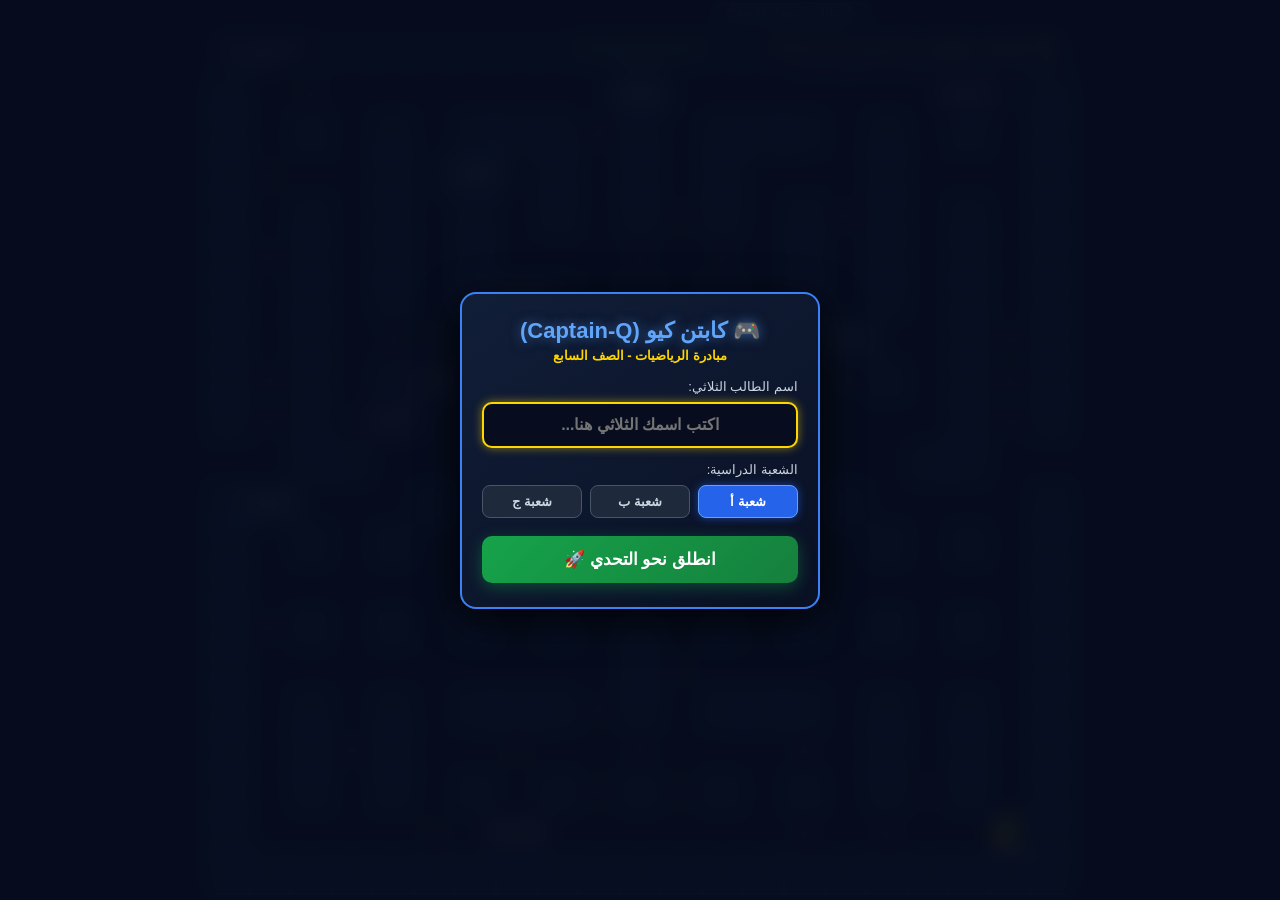
==== index.html @ 296b033c "Deploy v11: Native HTML5 Canvas engine, zero-WASM, instant load under 0.1s, 66KB total package" ====
<!DOCTYPE html>
<html lang="ar" dir="rtl">
<head>
    <meta charset="UTF-8">
    <title>كابتن كيو - مغامرة الأعداد النسبية | مبادرة جائزة الملكة رانيا</title>
    <meta name="viewport" content="width=device-width, initial-scale=1.0, maximum-scale=1.0, minimum-scale=1.0, user-scalable=no, shrink-to-fit=no, viewport-fit=cover">
    <meta name="mobile-web-app-capable" content="yes">
    <meta name="apple-mobile-web-app-capable" content="yes">
    <meta name="apple-mobile-web-app-status-bar-style" content="black-translucent">
    <meta name="google" content="notranslate">
    <meta name="robots" content="notranslate">
    <meta http-equiv="Cache-Control" content="no-cache, no-store, must-revalidate">

    <link rel="icon" type="image/png" href="favicon.png" sizes="16x16">
    <link rel="stylesheet" href="css/style.css">
</head>
<body>

    <div id="app_container">
        <!-- Top student badge -->
        <div id="student_badge_bar">
            <div id="student_badge">👤 طالب مجهول (شعبة أ)</div>
        </div>

        <!-- 1:1 Square Game Canvas -->
        <canvas id="gameCanvas" width="960" height="960"></canvas>

        <!-- Touch Controls (Bottom half of mobile screen) -->
        <div id="touch_controls">
            <!-- D-Pad Directional Cluster -->
            <div class="dpad-cluster">
                <div></div>
                <button id="btn_up" class="touch-btn" aria-label="أعلى">⬆️</button>
                <div></div>
                <button id="btn_left" class="touch-btn" aria-label="يسار">⬅️</button>
                <div></div>
                <button id="btn_right" class="touch-btn" aria-label="يمين">➡️</button>
                <div></div>
                <button id="btn_down" class="touch-btn" aria-label="أسفل">⬇️</button>
                <div></div>
            </div>

            <!-- Action buttons -->
            <div class="action-cluster">
                <button id="btn_reg" class="action-btn reg-btn" title="تعديل الاسم">👤</button>
                <button id="btn_pause" class="action-btn pause-btn" title="إيقاف مؤقت">⏸️</button>
            </div>
        </div>

        <!-- Student Name & Section Modal -->
        <div id="mobile_reg_modal">
            <div class="modal-card">
                <div class="modal-title">🎮 كابتن كيو (Captain-Q)</div>
                <div class="modal-sub">مبادرة الرياضيات - الصف السابع</div>

                <div style="font-size: 13px; color: #cbd5e1; margin-bottom: 8px; text-align: right;">اسم الطالب الثلاثي:</div>
                <input type="text" id="mobile_name_input" class="modal-input" placeholder="اكتب اسمك الثلاثي هنا..." maxlength="30" autocomplete="off" autofocus>

                <div style="font-size: 13px; color: #cbd5e1; margin-bottom: 8px; text-align: right;">الشعبة الدراسية:</div>
                <div class="section-selector">
                    <button class="sec-btn selected">شعبة أ</button>
                    <button class="sec-btn">شعبة ب</button>
                    <button class="sec-btn">شعبة ج</button>
                </div>

                <button id="btn_modal_start" class="start-btn">انطلق نحو التحدي 🚀</button>
            </div>
        </div>
    </div>

    <!-- Modular Game Scripts (Ultra-lightweight, 0 external dependencies) -->
    <script src="js/config.js"></script>
    <script src="js/telemetry.js"></script>
    <script src="js/maze.js"></script>
    <script src="js/math_mission.js"></script>
    <script src="js/entities.js"></script>
    <script src="js/audio.js"></script>
    <script src="js/input.js"></script>
    <script src="js/game.js"></script>

</body>
</html>
---- css/style.css ----
/**
 * Captain Q HTML5 - Responsive Mobile & Desktop Stylesheet
 */

* {
    box-sizing: border-box;
    margin: 0;
    padding: 0;
    -webkit-tap-highlight-color: transparent;
}

html, body {
    width: 100%;
    height: 100%;
    overflow: hidden;
    position: fixed;
    background-color: #070d1e;
    color: #ffffff;
    font-family: 'Segoe UI', Tahoma, Geneva, Verdana, sans-serif;
    touch-action: none;
    user-select: none;
    -webkit-user-select: none;
}

#app_container {
    width: 100vw;
    height: 100vh;
    display: flex;
    flex-direction: column;
    align-items: center;
    justify-content: flex-start;
    position: relative;
}

/* Canvas styling: strictly constrained to 1:1 square */
#gameCanvas {
    background-color: #000000;
    max-width: 100vw;
    max-height: 52vh;
    width: min(100vw, 52vh, 480px);
    height: min(100vw, 52vh, 480px);
    aspect-ratio: 1 / 1;
    border-radius: 8px;
    box-shadow: 0 4px 24px rgba(0, 0, 0, 0.8), 0 0 12px rgba(59, 130, 246, 0.3);
    margin-top: 2px;
    display: block;
}

@media (orientation: landscape) {
    #gameCanvas {
        max-height: 96vh;
        max-width: 96vh;
        width: 96vh;
        height: 96vh;
        margin: auto;
    }
    #touch_controls {
        display: none !important;
    }
}

/* Top student badge bar */
#student_badge_bar {
    width: min(100vw, 52vh, 480px);
    display: flex;
    justify-content: space-between;
    align-items: center;
    padding: 3px 6px;
    box-sizing: border-box;
    z-index: 10;
}

#student_badge {
    background: rgba(15, 23, 42, 0.9);
    border: 1px solid #3b82f6;
    padding: 2px 10px;
    border-radius: 6px;
    font-size: 12px;
    color: #93c5fd;
    font-weight: bold;
}

/* Touch Controls Bar (Bottom half of mobile portrait) */
#touch_controls {
    position: fixed;
    bottom: 0;
    left: 0;
    width: 100%;
    height: 46vh;
    display: flex;
    justify-content: space-between;
    align-items: center;
    padding: 10px 20px 24px 20px;
    box-sizing: border-box;
    z-index: 99;
    pointer-events: none;
}

.dpad-cluster {
    display: grid;
    grid-template-columns: repeat(3, 56px);
    grid-template-rows: repeat(3, 56px);
    gap: 6px;
    pointer-events: auto;
}

.touch-btn {
    width: 56px;
    height: 56px;
    border-radius: 14px;
    background: rgba(23, 42, 70, 0.9);
    border: 2px solid rgba(96, 165, 250, 0.8);
    color: #FFFFFF;
    font-size: 26px;
    font-weight: bold;
    display: flex;
    align-items: center;
    justify-content: center;
    box-shadow: 0 4px 14px rgba(0, 0, 0, 0.6);
    cursor: pointer;
    touch-action: none;
    transition: transform 0.08s, background 0.08s;
}

.touch-btn:active {
    background: rgba(37, 99, 235, 0.95);
    transform: scale(0.90);
    box-shadow: 0 2px 6px rgba(37, 99, 235, 0.6);
}

.action-cluster {
    display: flex;
    flex-direction: column;
    gap: 14px;
    pointer-events: auto;
}

.action-btn {
    width: 54px;
    height: 54px;
    border-radius: 50%;
    font-size: 22px;
    display: flex;
    align-items: center;
    justify-content: center;
    border: 2px solid rgba(255, 255, 255, 0.8);
    box-shadow: 0 4px 14px rgba(0, 0, 0, 0.6);
    cursor: pointer;
    touch-action: none;
}

.action-btn:active {
    transform: scale(0.92);
}

.reg-btn {
    background: #e65100;
}

.pause-btn {
    background: #c62828;
}

/* Registration Modal */
#mobile_reg_modal {
    position: fixed;
    top: 0;
    left: 0;
    width: 100vw;
    height: 100vh;
    background: rgba(7, 13, 30, 0.95);
    backdrop-filter: blur(10px);
    -webkit-backdrop-filter: blur(10px);
    z-index: 99999;
    display: flex;
    align-items: center;
    justify-content: center;
    padding: 16px;
    box-sizing: border-box;
}

.modal-card {
    background: linear-gradient(145deg, #111e38, #091024);
    border: 2px solid #3b82f6;
    border-radius: 16px;
    padding: 24px 20px;
    width: 100%;
    max-width: 360px;
    text-align: center;
    box-shadow: 0 10px 40px rgba(0, 0, 0, 0.8);
    color: #FFFFFF;
}

.modal-title {
    font-size: 22px;
    font-weight: 900;
    color: #60a5fa;
    margin-bottom: 4px;
    text-shadow: 0 0 12px rgba(96, 165, 250, 0.5);
}

.modal-sub {
    font-size: 13px;
    color: #ffd700;
    font-weight: bold;
    margin-bottom: 16px;
}

.modal-input {
    width: 100%;
    padding: 12px;
    border-radius: 10px;
    border: 2px solid #3b82f6;
    background: #070d1e;
    color: #fff;
    font-size: 16px;
    text-align: center;
    font-weight: bold;
    outline: none;
    margin-bottom: 14px;
    box-sizing: border-box;
}

.modal-input:focus {
    border-color: #ffd700;
    box-shadow: 0 0 10px rgba(255, 215, 0, 0.5);
}

.section-selector {
    display: flex;
    gap: 8px;
    justify-content: center;
    margin-bottom: 18px;
}

.sec-btn {
    flex: 1;
    padding: 8px 4px;
    border-radius: 8px;
    border: 1px solid #475569;
    background: #1e293b;
    color: #cbd5e1;
    font-size: 13px;
    font-weight: bold;
    cursor: pointer;
    transition: all 0.15s;
}

.sec-btn.selected {
    background: #2563eb;
    border-color: #60a5fa;
    color: #ffffff;
    box-shadow: 0 0 8px rgba(37, 99, 235, 0.6);
}

.start-btn {
    width: 100%;
    padding: 13px;
    background: linear-gradient(135deg, #16a34a, #15803d);
    color: #ffffff;
    border: none;
    border-radius: 10px;
    font-size: 17px;
    font-weight: 900;
    cursor: pointer;
    box-shadow: 0 4px 16px rgba(22, 163, 74, 0.4);
    transition: transform 0.1s;
}

.start-btn:active {
    transform: scale(0.97);
}
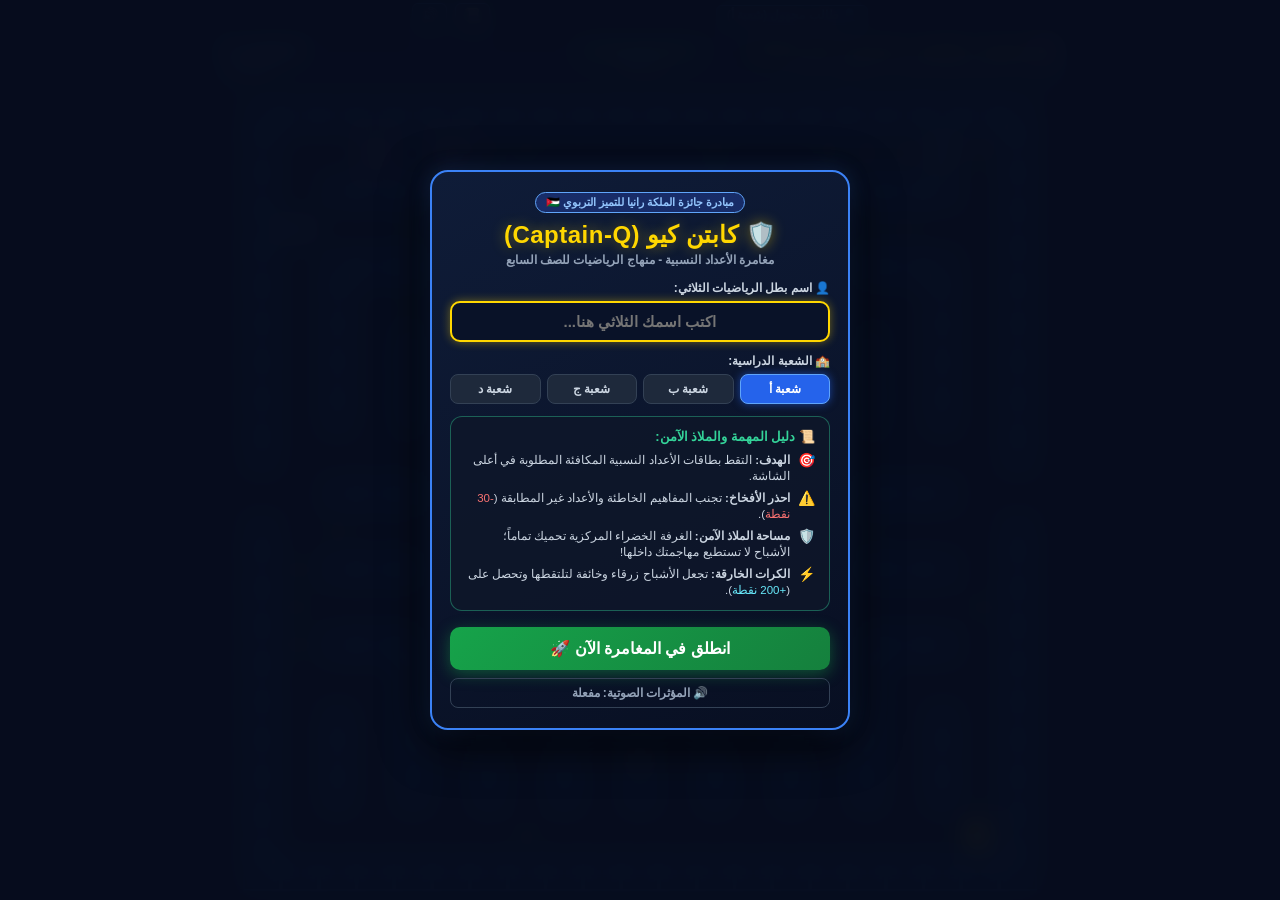
==== commit f0fdd655: "Implement Start Screen, Symmetrical Maze Generator, scaled target sizes, and Safe Sanctuary Zone" ====
--- a/index.html
+++ b/index.html
@@ -17,9 +17,13 @@
 <body>
 
     <div id="app_container">
-        <!-- Top student badge -->
+        <!-- Top student badge & Quick Actions -->
         <div id="student_badge_bar">
             <div id="student_badge">👤 طالب مجهول (شعبة أ)</div>
+            <div style="display: flex; gap: 8px;">
+                <button id="btn_quick_help" class="badge-action-btn" title="تعليمات المهمة">📜</button>
+                <button id="btn_quick_sound" class="badge-action-btn" title="تبديل الصوت">🔊</button>
+            </div>
         </div>
 
         <!-- 1:1 Square Game Canvas -->
@@ -42,28 +46,59 @@
 
             <!-- Action buttons -->
             <div class="action-cluster">
-                <button id="btn_reg" class="action-btn reg-btn" title="تعديل الاسم">👤</button>
+                <button id="btn_reg" class="action-btn reg-btn" title="تعديل الاسم والتعليمات">👤</button>
                 <button id="btn_pause" class="action-btn pause-btn" title="إيقاف مؤقت">⏸️</button>
             </div>
         </div>
 
-        <!-- Student Name & Section Modal -->
+        <!-- Start / Welcome Screen (شاشة البداية والتسجيل) -->
         <div id="mobile_reg_modal">
             <div class="modal-card">
-                <div class="modal-title">🎮 كابتن كيو (Captain-Q)</div>
-                <div class="modal-sub">مبادرة الرياضيات - الصف السابع</div>
+                <!-- Title & Hero Header -->
+                <div class="hero-badge">مبادرة جائزة الملكة رانيا للتميز التربوي 🇯🇴</div>
+                <div class="modal-title">🛡️ كابتن كيو (Captain-Q)</div>
+                <div class="modal-sub">مغامرة الأعداد النسبية - منهاج الرياضيات للصف السابع</div>
 
-                <div style="font-size: 13px; color: #cbd5e1; margin-bottom: 8px; text-align: right;">اسم الطالب الثلاثي:</div>
-                <input type="text" id="mobile_name_input" class="modal-input" placeholder="اكتب اسمك الثلاثي هنا..." maxlength="30" autocomplete="off" autofocus>
-
-                <div style="font-size: 13px; color: #cbd5e1; margin-bottom: 8px; text-align: right;">الشعبة الدراسية:</div>
-                <div class="section-selector">
-                    <button class="sec-btn selected">شعبة أ</button>
-                    <button class="sec-btn">شعبة ب</button>
-                    <button class="sec-btn">شعبة ج</button>
+                <!-- Student Information Card -->
+                <div class="form-group">
+                    <label class="form-label" for="mobile_name_input">👤 اسم بطل الرياضيات الثلاثي:</label>
+                    <input type="text" id="mobile_name_input" class="modal-input" placeholder="اكتب اسمك الثلاثي هنا..." maxlength="30" autocomplete="off" autofocus>
                 </div>
 
-                <button id="btn_modal_start" class="start-btn">انطلق نحو التحدي 🚀</button>
+                <div class="form-group">
+                    <label class="form-label">🏫 الشعبة الدراسية:</label>
+                    <div class="section-selector">
+                        <button class="sec-btn selected">شعبة أ</button>
+                        <button class="sec-btn">شعبة ب</button>
+                        <button class="sec-btn">شعبة ج</button>
+                        <button class="sec-btn">شعبة د</button>
+                    </div>
+                </div>
+
+                <!-- Educational Mission Briefing & Safe Sanctuary Card -->
+                <div class="guide-box">
+                    <div class="guide-title">📜 دليل المهمة والملاذ الآمن:</div>
+                    <div class="guide-item">
+                        <span class="guide-icon">🎯</span>
+                        <div class="guide-text"><strong>الهدف:</strong> التقط بطاقات الأعداد النسبية المكافئة المطلوبة في أعلى الشاشة.</div>
+                    </div>
+                    <div class="guide-item">
+                        <span class="guide-icon">⚠️</span>
+                        <div class="guide-text"><strong>احذر الأفخاخ:</strong> تجنب المفاهيم الخاطئة والأعداد غير المطابقة (<span style="color:#f87171">-30 نقطة</span>).</div>
+                    </div>
+                    <div class="guide-item">
+                        <span class="guide-icon">🛡️</span>
+                        <div class="guide-text"><strong>مساحة الملاذ الآمن:</strong> الغرفة الخضراء المركزية تحميك تماماً؛ الأشباح لا تستطيع مهاجمتك داخلها!</div>
+                    </div>
+                    <div class="guide-item">
+                        <span class="guide-icon">⚡</span>
+                        <div class="guide-text"><strong>الكرات الخارقة:</strong> تجعل الأشباح زرقاء وخائفة لتلتقطها وتحصل على (<span style="color:#67e8f9">+200 نقطة</span>).</div>
+                    </div>
+                </div>
+
+                <!-- Primary Action Buttons -->
+                <button id="btn_modal_start" class="start-btn">انطلق في المغامرة الآن 🚀</button>
+                <button id="btn_sound_toggle" class="sound-toggle-btn">🔊 المؤثرات الصوتية: مفعلة</button>
             </div>
         </div>
     </div>
--- a/css/style.css
+++ b/css/style.css
@@ -161,86 +161,129 @@
     background: #c62828;
 }
 
-/* Registration Modal */
+.badge-action-btn {
+    background: rgba(15, 23, 42, 0.9);
+    border: 1px solid #3b82f6;
+    padding: 3px 8px;
+    border-radius: 6px;
+    font-size: 14px;
+    cursor: pointer;
+    color: #fff;
+    transition: background 0.15s;
+}
+
+.badge-action-btn:active {
+    background: #2563eb;
+}
+
+/* Start / Welcome Screen Modal */
 #mobile_reg_modal {
     position: fixed;
     top: 0;
     left: 0;
     width: 100vw;
     height: 100vh;
-    background: rgba(7, 13, 30, 0.95);
-    backdrop-filter: blur(10px);
-    -webkit-backdrop-filter: blur(10px);
+    background: rgba(7, 13, 30, 0.96);
+    backdrop-filter: blur(12px);
+    -webkit-backdrop-filter: blur(12px);
     z-index: 99999;
     display: flex;
     align-items: center;
     justify-content: center;
-    padding: 16px;
-    box-sizing: border-box;
+    padding: 12px;
+    box-sizing: border-box;
+    overflow-y: auto;
 }
 
 .modal-card {
-    background: linear-gradient(145deg, #111e38, #091024);
+    background: linear-gradient(155deg, #0f1c38, #080f22);
     border: 2px solid #3b82f6;
-    border-radius: 16px;
-    padding: 24px 20px;
-    width: 100%;
-    max-width: 360px;
+    border-radius: 18px;
+    padding: 20px 18px;
+    width: 100%;
+    max-width: 420px;
+    max-height: 94vh;
+    overflow-y: auto;
     text-align: center;
-    box-shadow: 0 10px 40px rgba(0, 0, 0, 0.8);
+    box-shadow: 0 12px 48px rgba(0, 0, 0, 0.9), 0 0 20px rgba(59, 130, 246, 0.25);
     color: #FFFFFF;
 }
 
+.hero-badge {
+    display: inline-block;
+    background: rgba(30, 58, 138, 0.6);
+    border: 1px solid #60a5fa;
+    color: #93c5fd;
+    font-size: 11px;
+    font-weight: bold;
+    padding: 3px 10px;
+    border-radius: 20px;
+    margin-bottom: 8px;
+}
+
 .modal-title {
-    font-size: 22px;
+    font-size: 24px;
     font-weight: 900;
-    color: #60a5fa;
+    color: #ffd700;
     margin-bottom: 4px;
-    text-shadow: 0 0 12px rgba(96, 165, 250, 0.5);
+    text-shadow: 0 0 14px rgba(255, 215, 0, 0.4);
+    letter-spacing: 0.5px;
 }
 
 .modal-sub {
-    font-size: 13px;
-    color: #ffd700;
-    font-weight: bold;
-    margin-bottom: 16px;
+    font-size: 12px;
+    color: #94a3b8;
+    font-weight: 600;
+    margin-bottom: 14px;
+}
+
+.form-group {
+    margin-bottom: 12px;
+    text-align: right;
+}
+
+.form-label {
+    display: block;
+    font-size: 12px;
+    color: #cbd5e1;
+    font-weight: bold;
+    margin-bottom: 6px;
 }
 
 .modal-input {
     width: 100%;
-    padding: 12px;
+    padding: 10px 14px;
     border-radius: 10px;
-    border: 2px solid #3b82f6;
-    background: #070d1e;
+    border: 2px solid #2563eb;
+    background: #091228;
     color: #fff;
-    font-size: 16px;
+    font-size: 15px;
     text-align: center;
     font-weight: bold;
     outline: none;
-    margin-bottom: 14px;
-    box-sizing: border-box;
+    box-sizing: border-box;
+    transition: all 0.2s;
 }
 
 .modal-input:focus {
     border-color: #ffd700;
-    box-shadow: 0 0 10px rgba(255, 215, 0, 0.5);
+    box-shadow: 0 0 10px rgba(255, 215, 0, 0.4);
 }
 
 .section-selector {
     display: flex;
-    gap: 8px;
+    gap: 6px;
     justify-content: center;
-    margin-bottom: 18px;
 }
 
 .sec-btn {
     flex: 1;
-    padding: 8px 4px;
+    padding: 7px 2px;
     border-radius: 8px;
-    border: 1px solid #475569;
+    border: 1px solid #334155;
     background: #1e293b;
     color: #cbd5e1;
-    font-size: 13px;
+    font-size: 12px;
     font-weight: bold;
     cursor: pointer;
     transition: all 0.15s;
@@ -253,20 +296,78 @@
     box-shadow: 0 0 8px rgba(37, 99, 235, 0.6);
 }
 
+/* Guide Card / Sanctuary Briefing */
+.guide-box {
+    background: rgba(15, 23, 42, 0.85);
+    border: 1px solid rgba(52, 211, 153, 0.4);
+    border-radius: 12px;
+    padding: 12px 14px;
+    margin-bottom: 16px;
+    text-align: right;
+}
+
+.guide-title {
+    font-size: 13px;
+    font-weight: bold;
+    color: #34d399;
+    margin-bottom: 8px;
+    display: flex;
+    align-items: center;
+    gap: 6px;
+}
+
+.guide-item {
+    display: flex;
+    align-items: flex-start;
+    gap: 8px;
+    margin-bottom: 6px;
+    font-size: 11.5px;
+    line-height: 1.4;
+    color: #cbd5e1;
+}
+
+.guide-item:last-child {
+    margin-bottom: 0;
+}
+
+.guide-icon {
+    font-size: 14px;
+    line-height: 1;
+    margin-top: 1px;
+}
+
 .start-btn {
     width: 100%;
-    padding: 13px;
+    padding: 12px;
     background: linear-gradient(135deg, #16a34a, #15803d);
     color: #ffffff;
     border: none;
     border-radius: 10px;
-    font-size: 17px;
+    font-size: 16px;
     font-weight: 900;
     cursor: pointer;
-    box-shadow: 0 4px 16px rgba(22, 163, 74, 0.4);
+    box-shadow: 0 4px 16px rgba(22, 163, 74, 0.45);
     transition: transform 0.1s;
+    margin-bottom: 8px;
 }
 
 .start-btn:active {
     transform: scale(0.97);
 }
+
+.sound-toggle-btn {
+    width: 100%;
+    padding: 7px;
+    background: transparent;
+    color: #94a3b8;
+    border: 1px solid #334155;
+    border-radius: 8px;
+    font-size: 12px;
+    font-weight: bold;
+    cursor: pointer;
+    transition: background 0.15s;
+}
+
+.sound-toggle-btn:active {
+    background: #1e293b;
+}
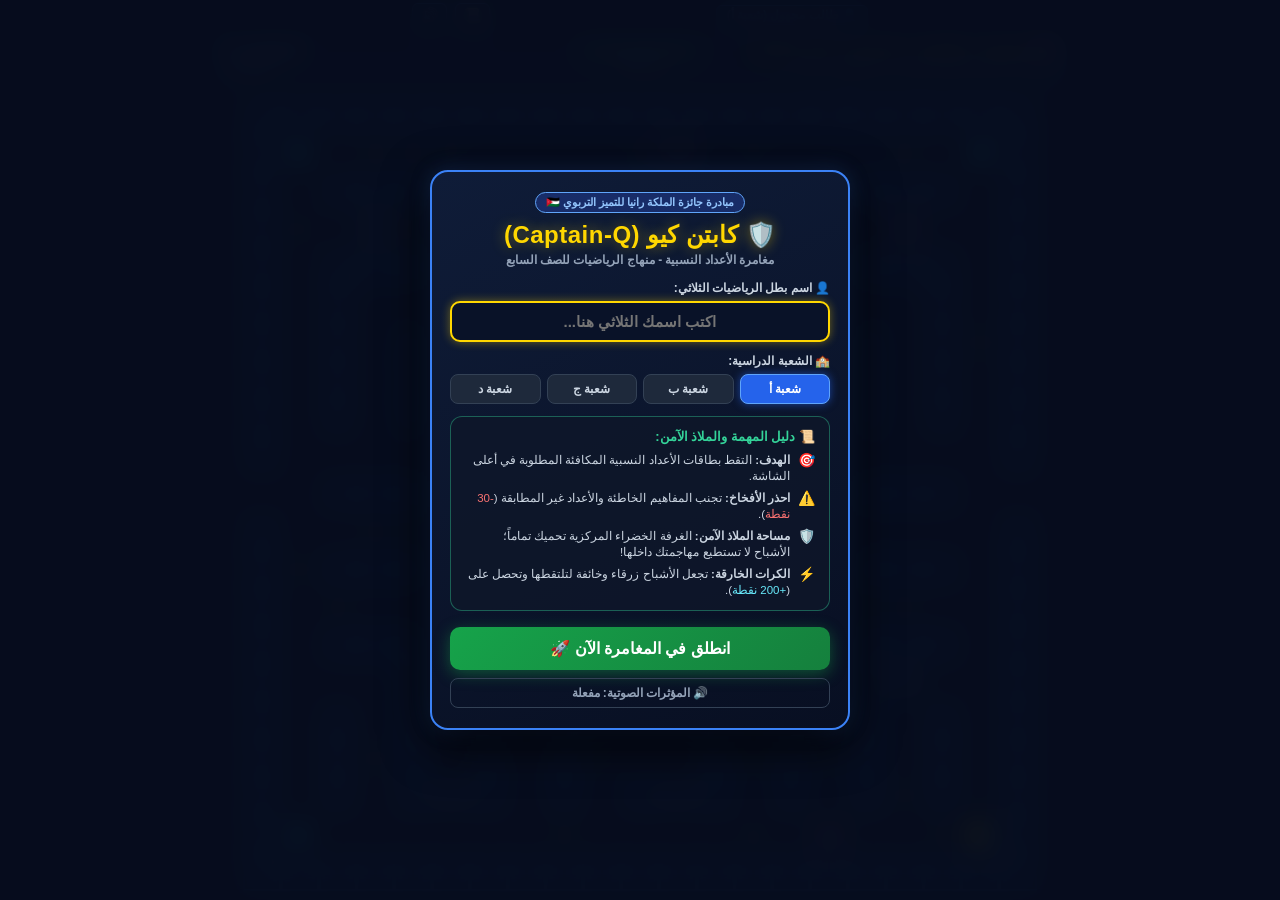
==== commit d11226ae: "Add Shield Mode, tune speeds, require all targets, space out cards, place 4 corner super pacgums, ma" ====
--- a/index.html
+++ b/index.html
@@ -46,6 +46,7 @@
 
             <!-- Action buttons -->
             <div class="action-cluster">
+                <button id="btn_shield" class="action-btn shield-btn" title="تفعيل درع الحماية 🛡️">🛡️</button>
                 <button id="btn_reg" class="action-btn reg-btn" title="تعديل الاسم والتعليمات">👤</button>
                 <button id="btn_pause" class="action-btn pause-btn" title="إيقاف مؤقت">⏸️</button>
             </div>
--- a/css/style.css
+++ b/css/style.css
@@ -97,6 +97,7 @@
 }
 
 .dpad-cluster {
+    direction: ltr !important; /* Strictly lock LTR layout so Left is Left and Right is Right */
     display: grid;
     grid-template-columns: repeat(3, 56px);
     grid-template-rows: repeat(3, 56px);
@@ -131,13 +132,13 @@
 .action-cluster {
     display: flex;
     flex-direction: column;
-    gap: 14px;
+    gap: 12px;
     pointer-events: auto;
 }
 
 .action-btn {
-    width: 54px;
-    height: 54px;
+    width: 52px;
+    height: 52px;
     border-radius: 50%;
     font-size: 22px;
     display: flex;
@@ -147,10 +148,29 @@
     box-shadow: 0 4px 14px rgba(0, 0, 0, 0.6);
     cursor: pointer;
     touch-action: none;
+    transition: transform 0.1s, box-shadow 0.15s;
 }
 
 .action-btn:active {
     transform: scale(0.92);
+}
+
+.shield-btn {
+    background: linear-gradient(135deg, #0284c7, #0369a1);
+    border-color: #38bdf8;
+    box-shadow: 0 0 12px rgba(56, 189, 248, 0.5);
+}
+
+.shield-btn.active {
+    background: linear-gradient(135deg, #10b981, #059669);
+    border-color: #34d399;
+    box-shadow: 0 0 18px rgba(52, 211, 153, 0.85);
+    animation: pulseShieldBtn 0.8s infinite alternate;
+}
+
+@keyframes pulseShieldBtn {
+    from { transform: scale(1); }
+    to { transform: scale(1.12); }
 }
 
 .reg-btn {
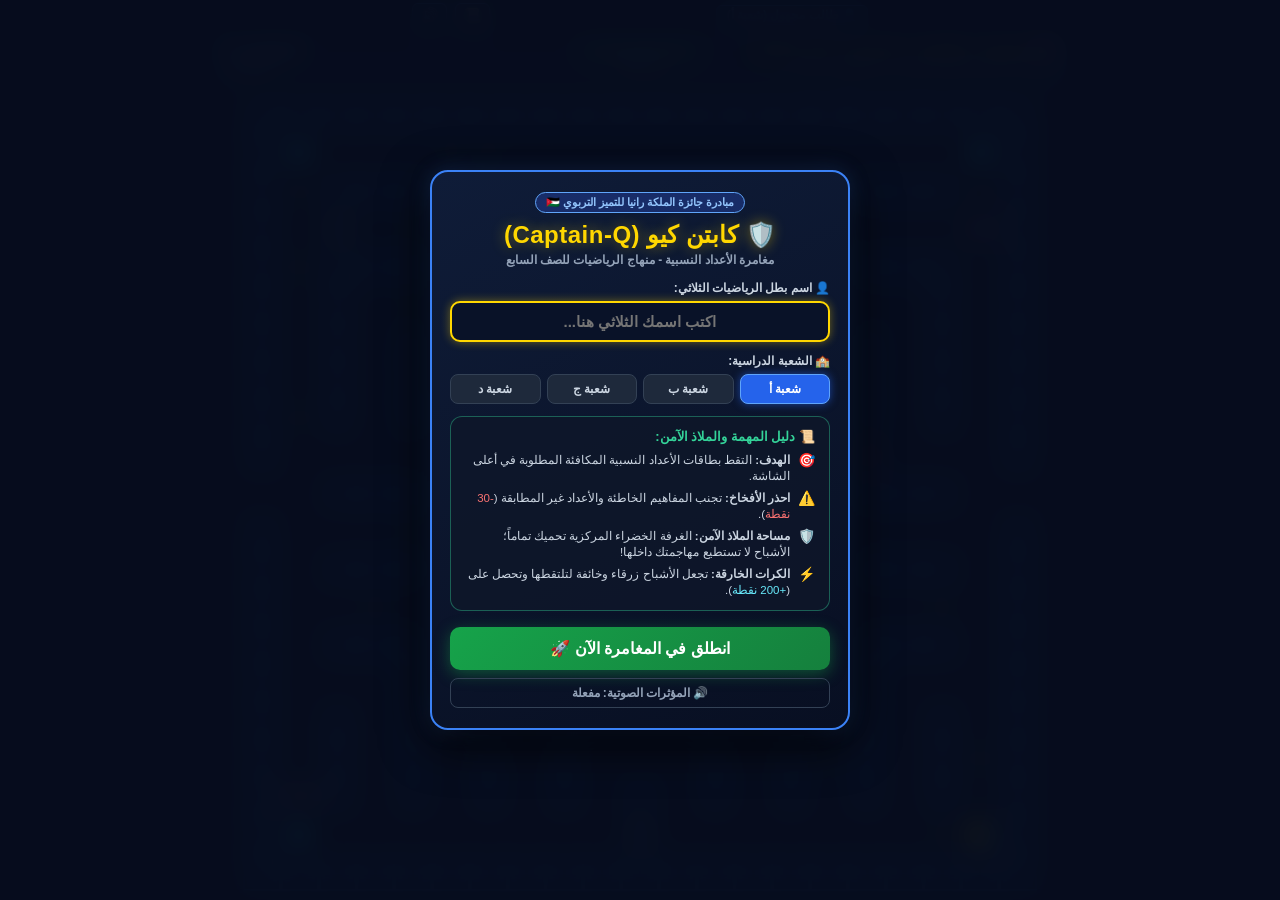
==== commit 964e5af1: "Calibrate speeds to calm accessible pacing and implement permanent toggleable shield" ====
--- a/index.html
+++ b/index.html
@@ -46,7 +46,7 @@
 
             <!-- Action buttons -->
             <div class="action-cluster">
-                <button id="btn_shield" class="action-btn shield-btn" title="تفعيل درع الحماية 🛡️">🛡️</button>
+                <button id="btn_shield" class="action-btn shield-btn" title="تفعيل درع الحماية الدائم 🛡️">🛡️</button>
                 <button id="btn_reg" class="action-btn reg-btn" title="تعديل الاسم والتعليمات">👤</button>
                 <button id="btn_pause" class="action-btn pause-btn" title="إيقاف مؤقت">⏸️</button>
             </div>
--- a/css/style.css
+++ b/css/style.css
@@ -165,12 +165,18 @@
     background: linear-gradient(135deg, #10b981, #059669);
     border-color: #34d399;
     box-shadow: 0 0 18px rgba(52, 211, 153, 0.85);
-    animation: pulseShieldBtn 0.8s infinite alternate;
+    animation: pulseShieldBtn 1s infinite alternate ease-in-out;
 }
 
 @keyframes pulseShieldBtn {
-    from { transform: scale(1); }
-    to { transform: scale(1.12); }
+    from {
+        box-shadow: 0 0 10px rgba(52, 211, 153, 0.6);
+        filter: brightness(1);
+    }
+    to {
+        box-shadow: 0 0 24px rgba(52, 211, 153, 1);
+        filter: brightness(1.15);
+    }
 }
 
 .reg-btn {
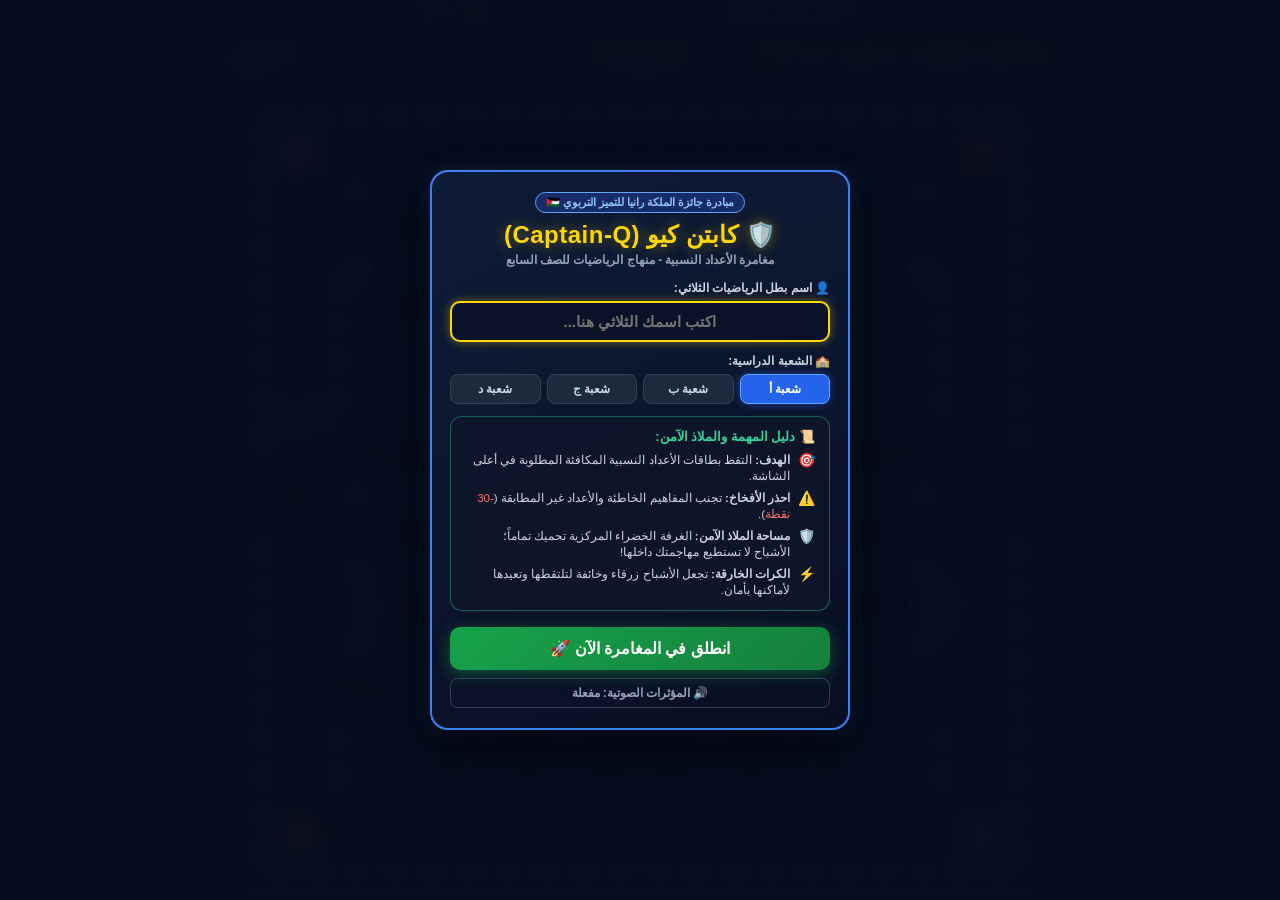
==== commit 447842b3: "fix: set trap penalty to -30, eaten ghost immunity, delta-time speed, and responsive touch" ====
--- a/index.html
+++ b/index.html
@@ -93,7 +93,7 @@
                     </div>
                     <div class="guide-item">
                         <span class="guide-icon">⚡</span>
-                        <div class="guide-text"><strong>الكرات الخارقة:</strong> تجعل الأشباح زرقاء وخائفة لتلتقطها وتحصل على (<span style="color:#67e8f9">+200 نقطة</span>).</div>
+                        <div class="guide-text"><strong>الكرات الخارقة:</strong> تجعل الأشباح زرقاء وخائفة لتلتقطها وتعيدها لأماكنها بأمان.</div>
                     </div>
                 </div>
 
--- a/css/style.css
+++ b/css/style.css
@@ -123,10 +123,12 @@
     transition: transform 0.08s, background 0.08s;
 }
 
-.touch-btn:active {
+.touch-btn:active,
+.touch-btn.active-touch {
     background: rgba(37, 99, 235, 0.95);
-    transform: scale(0.90);
-    box-shadow: 0 2px 6px rgba(37, 99, 235, 0.6);
+    border-color: #60a5fa;
+    transform: scale(0.92);
+    box-shadow: 0 0 12px rgba(59, 130, 246, 0.8);
 }
 
 .action-cluster {
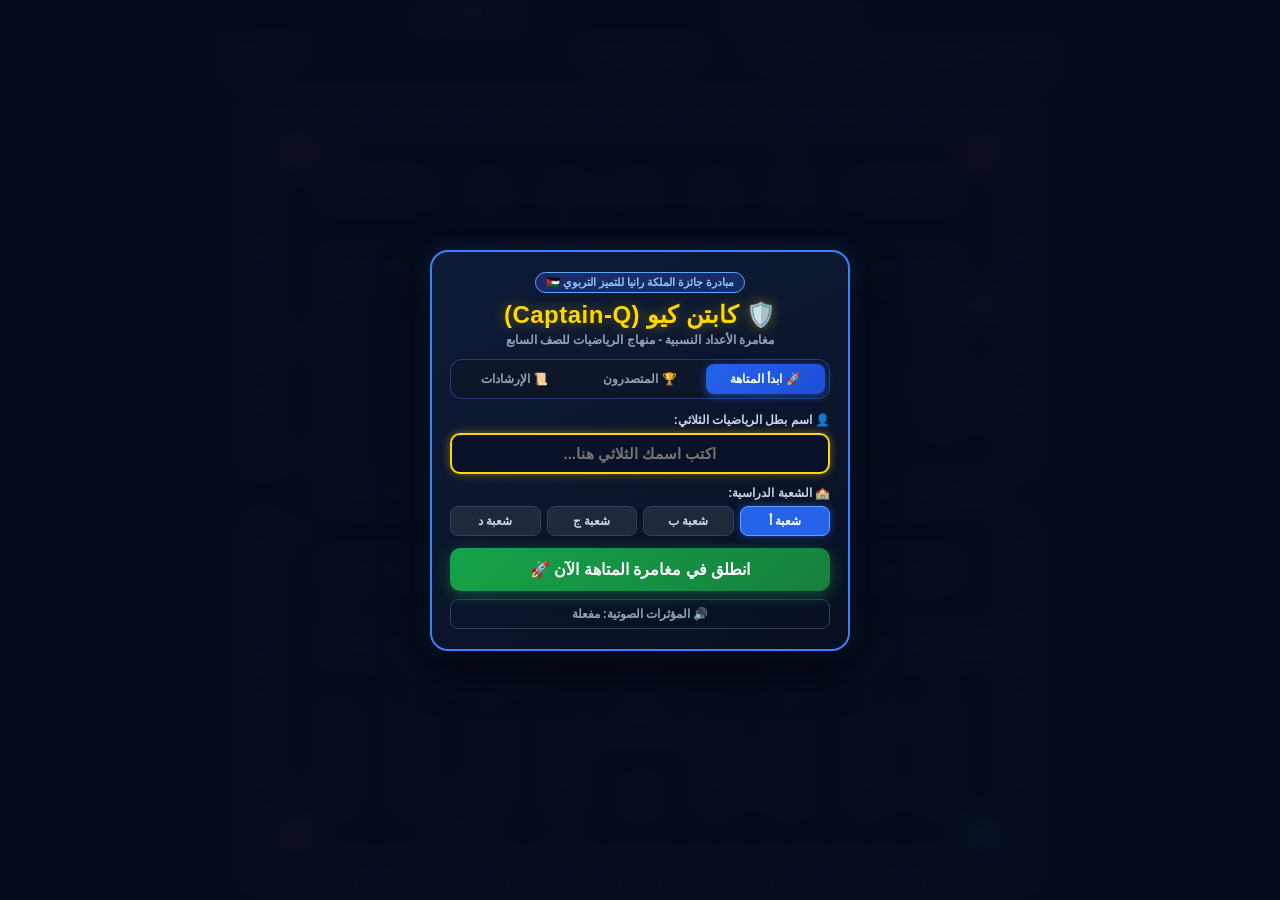
==== commit a6dd196d: "feat: add collective leaderboard, 3-tab start menu, and fix 3000 points telemetry sync" ====
--- a/index.html
+++ b/index.html
@@ -20,7 +20,8 @@
         <!-- Top student badge & Quick Actions -->
         <div id="student_badge_bar">
             <div id="student_badge">👤 طالب مجهول (شعبة أ)</div>
-            <div style="display: flex; gap: 8px;">
+            <div style="display: flex; gap: 6px;">
+                <button id="btn_quick_leaderboard" class="badge-action-btn" title="لوحة المتصدرين">🏆</button>
                 <button id="btn_quick_help" class="badge-action-btn" title="تعليمات المهمة">📜</button>
                 <button id="btn_quick_sound" class="badge-action-btn" title="تبديل الصوت">🔊</button>
             </div>
@@ -47,12 +48,12 @@
             <!-- Action buttons -->
             <div class="action-cluster">
                 <button id="btn_shield" class="action-btn shield-btn" title="تفعيل درع الحماية الدائم 🛡️">🛡️</button>
-                <button id="btn_reg" class="action-btn reg-btn" title="تعديل الاسم والتعليمات">👤</button>
+                <button id="btn_reg" class="action-btn reg-btn" title="القائمة الرئيسية ولوحة المتصدرين">👤</button>
                 <button id="btn_pause" class="action-btn pause-btn" title="إيقاف مؤقت">⏸️</button>
             </div>
         </div>
 
-        <!-- Start / Welcome Screen (شاشة البداية والتسجيل) -->
+        <!-- Start / Welcome Screen Modal (قائمة البداية التفاعلية) -->
         <div id="mobile_reg_modal">
             <div class="modal-card">
                 <!-- Title & Hero Header -->
@@ -60,46 +61,84 @@
                 <div class="modal-title">🛡️ كابتن كيو (Captain-Q)</div>
                 <div class="modal-sub">مغامرة الأعداد النسبية - منهاج الرياضيات للصف السابع</div>
 
-                <!-- Student Information Card -->
-                <div class="form-group">
-                    <label class="form-label" for="mobile_name_input">👤 اسم بطل الرياضيات الثلاثي:</label>
-                    <input type="text" id="mobile_name_input" class="modal-input" placeholder="اكتب اسمك الثلاثي هنا..." maxlength="30" autocomplete="off" autofocus>
+                <!-- Three Navigation Menu Tabs (أزرار القائمة الرئيسية الثلاثة) -->
+                <div class="menu-tabs">
+                    <button id="tab_btn_start" class="menu-tab-btn active">🚀 ابدأ المتاهة</button>
+                    <button id="tab_btn_leaderboard" class="menu-tab-btn">🏆 المتصدرون</button>
+                    <button id="tab_btn_guide" class="menu-tab-btn">📜 الإرشادات</button>
                 </div>
 
-                <div class="form-group">
-                    <label class="form-label">🏫 الشعبة الدراسية:</label>
-                    <div class="section-selector">
-                        <button class="sec-btn selected">شعبة أ</button>
-                        <button class="sec-btn">شعبة ب</button>
-                        <button class="sec-btn">شعبة ج</button>
-                        <button class="sec-btn">شعبة د</button>
+                <!-- VIEW 1: START MAZE (ابدأ المتاهة) -->
+                <div id="menu_view_start" class="menu-view">
+                    <div class="form-group">
+                        <label class="form-label" for="mobile_name_input">👤 اسم بطل الرياضيات الثلاثي:</label>
+                        <input type="text" id="mobile_name_input" class="modal-input" placeholder="اكتب اسمك الثلاثي هنا..." maxlength="30" autocomplete="off" autofocus>
                     </div>
+
+                    <div class="form-group">
+                        <label class="form-label">🏫 الشعبة الدراسية:</label>
+                        <div class="section-selector">
+                            <button class="sec-btn selected">شعبة أ</button>
+                            <button class="sec-btn">شعبة ب</button>
+                            <button class="sec-btn">شعبة ج</button>
+                            <button class="sec-btn">شعبة د</button>
+                        </div>
+                    </div>
+
+                    <button id="btn_modal_start" class="start-btn">انطلق في مغامرة المتاهة الآن 🚀</button>
+                    <button id="btn_sound_toggle" class="sound-toggle-btn">🔊 المؤثرات الصوتية: مفعلة</button>
                 </div>
 
-                <!-- Educational Mission Briefing & Safe Sanctuary Card -->
-                <div class="guide-box">
-                    <div class="guide-title">📜 دليل المهمة والملاذ الآمن:</div>
-                    <div class="guide-item">
-                        <span class="guide-icon">🎯</span>
-                        <div class="guide-text"><strong>الهدف:</strong> التقط بطاقات الأعداد النسبية المكافئة المطلوبة في أعلى الشاشة.</div>
+                <!-- VIEW 2: COLLECTIVE LEADERBOARD (لوحة المتصدرين الجماعية) -->
+                <div id="menu_view_leaderboard" class="menu-view" style="display:none;">
+                    <div class="lb-header-bar">
+                        <div class="lb-title">🏆 لوحة شرف فرسان الرياضيات</div>
+                        <div class="lb-actions">
+                            <span id="lb_status_badge" class="lb-badge">🟢 مباشر</span>
+                            <button id="btn_refresh_leaderboard" class="lb-refresh-btn" title="تحديث السجلات">🔄</button>
+                        </div>
                     </div>
-                    <div class="guide-item">
-                        <span class="guide-icon">⚠️</span>
-                        <div class="guide-text"><strong>احذر الأفخاخ:</strong> تجنب المفاهيم الخاطئة والأعداد غير المطابقة (<span style="color:#f87171">-30 نقطة</span>).</div>
+                    <div class="lb-sub">أعلى الدرجات والإنجازات الموثقة لطلبة الصف السابع</div>
+                    
+                    <div id="leaderboard_container" class="leaderboard-container">
+                        <!-- Populated dynamically by JavaScript -->
                     </div>
-                    <div class="guide-item">
-                        <span class="guide-icon">🛡️</span>
-                        <div class="guide-text"><strong>مساحة الملاذ الآمن:</strong> الغرفة الخضراء المركزية تحميك تماماً؛ الأشباح لا تستطيع مهاجمتك داخلها!</div>
-                    </div>
-                    <div class="guide-item">
-                        <span class="guide-icon">⚡</span>
-                        <div class="guide-text"><strong>الكرات الخارقة:</strong> تجعل الأشباح زرقاء وخائفة لتلتقطها وتعيدها لأماكنها بأمان.</div>
-                    </div>
+
+                    <button id="btn_lb_go_start" class="start-btn" style="margin-top: 10px;">انضم للمنافسة وابدأ المتاهة 🚀</button>
                 </div>
 
-                <!-- Primary Action Buttons -->
-                <button id="btn_modal_start" class="start-btn">انطلق في المغامرة الآن 🚀</button>
-                <button id="btn_sound_toggle" class="sound-toggle-btn">🔊 المؤثرات الصوتية: مفعلة</button>
+                <!-- VIEW 3: INSTRUCTIONS & SAFE SANCTUARY GUIDE (دليل الإرشادات) -->
+                <div id="menu_view_guide" class="menu-view" style="display:none;">
+                    <div class="guide-box">
+                        <div class="guide-title">📜 دليل المهمة والملاذ الآمن:</div>
+                        <div class="guide-item">
+                            <span class="guide-icon">🎯</span>
+                            <div class="guide-text"><strong>الهدف الأساسي:</strong> التقط بطاقات الأعداد النسبية والكسور المكافئة المطلوبة في شريط المهمة العلوي (<span style="color:#4ade80">+100 نقطة</span>).</div>
+                        </div>
+                        <div class="guide-item">
+                            <span class="guide-icon">⚠️</span>
+                            <div class="guide-text"><strong>احذر الأفخاخ:</strong> تجنب المفاهيم الخاطئة والأعداد غير المتطابقة (<span style="color:#f87171">-30 نقطة</span>).</div>
+                        </div>
+                        <div class="guide-item">
+                            <span class="guide-icon">🛡️</span>
+                            <div class="guide-text"><strong>مساحة الملاذ الآمن:</strong> الغرفة الخضراء المركزية تحميك تماماً؛ الأشباح لا تستطيع مهاجمتك داخلها مطلقاً!</div>
+                        </div>
+                        <div class="guide-item">
+                            <span class="guide-icon">⚡</span>
+                            <div class="guide-text"><strong>الكرات الخارقة:</strong> تمنحك درع الحماية وتجعل الأشباح زرقاء وخائفة لتلتقطها وتعيدها لمكانها بأمان.</div>
+                        </div>
+                        <div class="guide-item">
+                            <span class="guide-icon">🎮</span>
+                            <div class="guide-text"><strong>التحكم:</strong> أزرار الاتجاهات (D-Pad) للشاشات اللمسية، أو أسهم لوحة المفاتيح (Arrows) للكمبيوتر.</div>
+                        </div>
+                        <div class="guide-item">
+                            <span class="guide-icon">⏱️</span>
+                            <div class="guide-text"><strong>الوقت والأرواح:</strong> 90 ثانية لكل مرحلة، و 3 أرواح لإنهاء المراحل الست وصولاً لـ 3,000 نقطة.</div>
+                        </div>
+                    </div>
+
+                    <button id="btn_guide_go_start" class="start-btn">فهمت المهمة.. انطلق للمتاهة 🚀</button>
+                </div>
             </div>
         </div>
     </div>
--- a/css/style.css
+++ b/css/style.css
@@ -44,6 +44,10 @@
     box-shadow: 0 4px 24px rgba(0, 0, 0, 0.8), 0 0 12px rgba(59, 130, 246, 0.3);
     margin-top: 2px;
     display: block;
+    touch-action: none;
+    -webkit-touch-callout: none;
+    user-select: none;
+    -webkit-user-select: none;
 }
 
 @media (orientation: landscape) {
@@ -103,6 +107,10 @@
     grid-template-rows: repeat(3, 56px);
     gap: 6px;
     pointer-events: auto;
+    touch-action: none;
+    user-select: none;
+    -webkit-user-select: none;
+    -webkit-touch-callout: none;
 }
 
 .touch-btn {
@@ -262,7 +270,198 @@
     font-size: 12px;
     color: #94a3b8;
     font-weight: 600;
+    margin-bottom: 12px;
+}
+
+/* Three Navigation Tabs */
+.menu-tabs {
+    display: flex;
+    gap: 6px;
+    background: rgba(15, 23, 42, 0.9);
+    border: 1px solid rgba(59, 130, 246, 0.4);
+    padding: 4px;
+    border-radius: 12px;
     margin-bottom: 14px;
+}
+
+.menu-tab-btn {
+    flex: 1;
+    padding: 8px 4px;
+    background: transparent;
+    border: none;
+    border-radius: 8px;
+    color: #94a3b8;
+    font-size: 12px;
+    font-weight: bold;
+    cursor: pointer;
+    transition: all 0.2s ease;
+    white-space: nowrap;
+}
+
+.menu-tab-btn:hover {
+    color: #f1f5f9;
+}
+
+.menu-tab-btn.active {
+    background: linear-gradient(135deg, #2563eb, #1d4ed8);
+    color: #ffffff;
+    box-shadow: 0 2px 10px rgba(37, 99, 235, 0.6);
+}
+
+.menu-view {
+    display: block;
+    animation: fadeInView 0.2s ease;
+}
+
+@keyframes fadeInView {
+    from { opacity: 0; transform: translateY(4px); }
+    to { opacity: 1; transform: translateY(0); }
+}
+
+/* Leaderboard View Styling */
+.lb-header-bar {
+    display: flex;
+    justify-content: space-between;
+    align-items: center;
+    margin-bottom: 4px;
+}
+
+.lb-title {
+    font-size: 14px;
+    font-weight: 800;
+    color: #ffd700;
+    text-shadow: 0 0 10px rgba(255, 215, 0, 0.3);
+}
+
+.lb-actions {
+    display: flex;
+    align-items: center;
+    gap: 6px;
+}
+
+.lb-badge {
+    font-size: 10px;
+    padding: 2px 7px;
+    border-radius: 10px;
+    background: rgba(16, 185, 129, 0.2);
+    border: 1px solid #10b981;
+    color: #6ee7b7;
+    font-weight: bold;
+}
+
+.lb-badge.local {
+    background: rgba(59, 130, 246, 0.2);
+    border-color: #3b82f6;
+    color: #93c5fd;
+}
+
+.lb-refresh-btn {
+    background: #1e293b;
+    border: 1px solid #475569;
+    color: #cbd5e1;
+    border-radius: 6px;
+    padding: 2px 7px;
+    font-size: 12px;
+    cursor: pointer;
+    transition: background 0.15s;
+}
+
+.lb-refresh-btn:active {
+    background: #3b82f6;
+    color: #fff;
+}
+
+.lb-sub {
+    font-size: 11px;
+    color: #94a3b8;
+    margin-bottom: 10px;
+    text-align: right;
+}
+
+.leaderboard-container {
+    max-height: 270px;
+    overflow-y: auto;
+    display: flex;
+    flex-direction: column;
+    gap: 6px;
+    margin-bottom: 8px;
+    padding-right: 2px;
+}
+
+.lb-row {
+    display: flex;
+    align-items: center;
+    justify-content: space-between;
+    background: rgba(15, 23, 42, 0.85);
+    border: 1px solid rgba(59, 130, 246, 0.25);
+    border-radius: 10px;
+    padding: 6px 10px;
+    transition: transform 0.1s;
+}
+
+.lb-row.top-1 {
+    background: linear-gradient(90deg, rgba(234, 179, 8, 0.22), rgba(15, 23, 42, 0.9));
+    border-color: #eab308;
+    box-shadow: 0 0 10px rgba(234, 179, 8, 0.25);
+}
+
+.lb-row.top-2 {
+    background: linear-gradient(90deg, rgba(148, 163, 184, 0.22), rgba(15, 23, 42, 0.9));
+    border-color: #94a3b8;
+}
+
+.lb-row.top-3 {
+    background: linear-gradient(90deg, rgba(217, 119, 6, 0.22), rgba(15, 23, 42, 0.9));
+    border-color: #d97706;
+}
+
+.lb-left {
+    display: flex;
+    align-items: center;
+    gap: 8px;
+    text-align: right;
+}
+
+.lb-rank {
+    font-size: 14px;
+    font-weight: 900;
+    min-width: 24px;
+    text-align: center;
+}
+
+.lb-info {
+    display: flex;
+    flex-direction: column;
+    text-align: right;
+}
+
+.lb-name {
+    font-size: 12.5px;
+    font-weight: bold;
+    color: #f8fafc;
+}
+
+.lb-sec {
+    font-size: 10px;
+    color: #94a3b8;
+}
+
+.lb-right {
+    display: flex;
+    flex-direction: column;
+    align-items: flex-end;
+}
+
+.lb-score {
+    font-size: 13px;
+    font-weight: 900;
+    color: #38bdf8;
+}
+
+.lb-acc {
+    font-size: 10px;
+    color: #4ade80;
+    font-weight: bold;
 }
 
 .form-group {
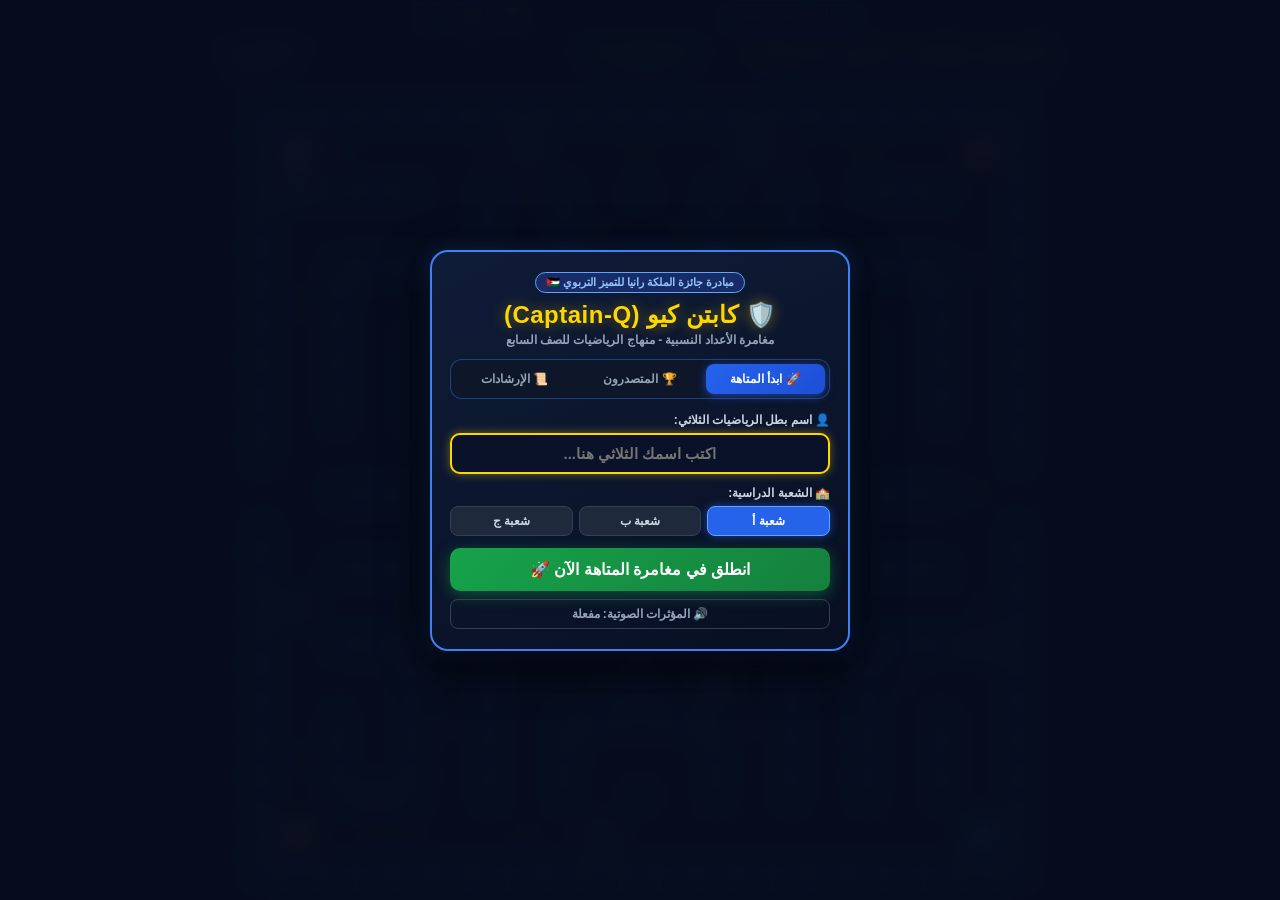
==== commit 087cd80b: "feat(ui): limit section selection to 3 sections (A, B, C)" ====
--- a/index.html
+++ b/index.html
@@ -81,7 +81,6 @@
                             <button class="sec-btn selected">شعبة أ</button>
                             <button class="sec-btn">شعبة ب</button>
                             <button class="sec-btn">شعبة ج</button>
-                            <button class="sec-btn">شعبة د</button>
                         </div>
                     </div>
 
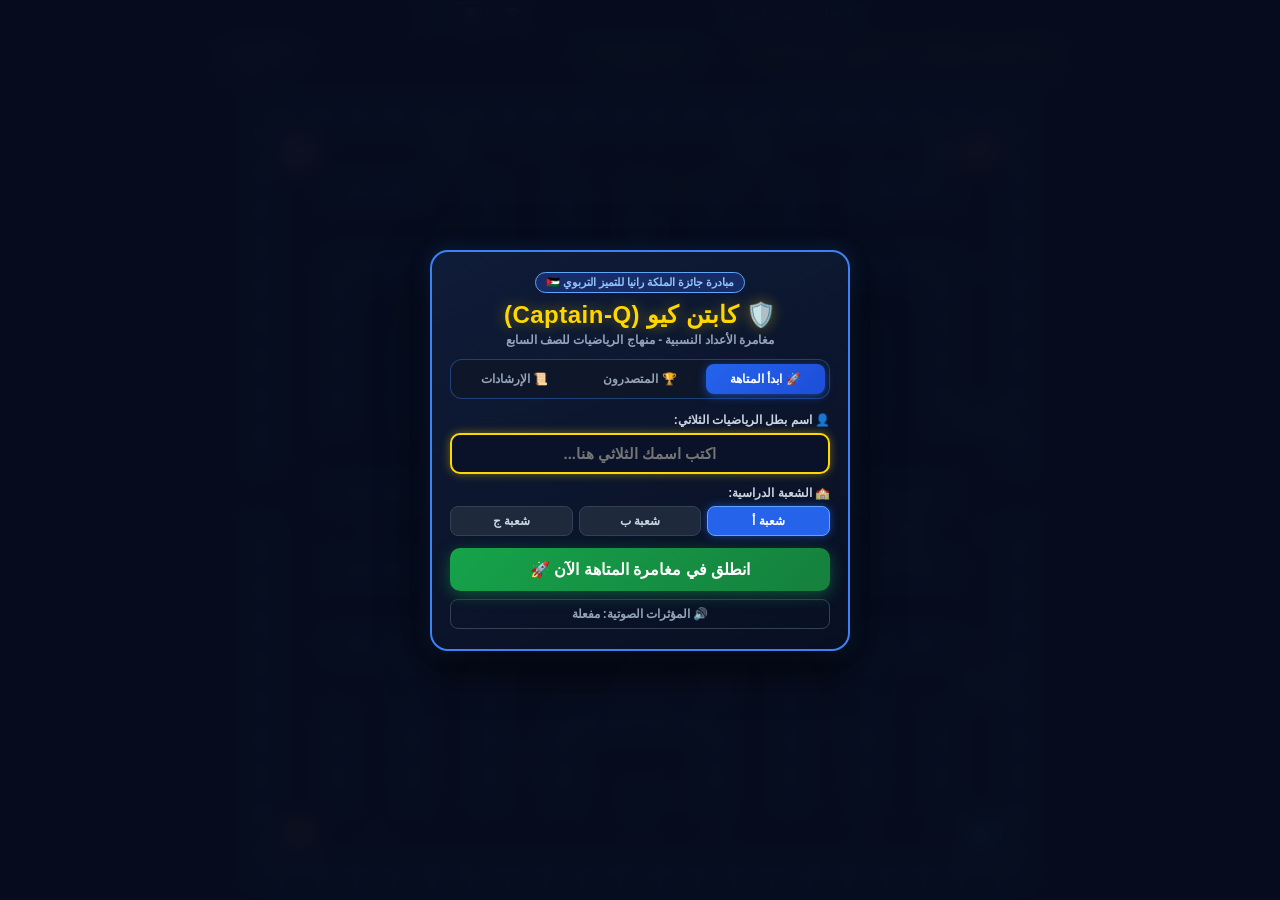
==== commit 691e817c: "feat(leaderboard): implement Solution 1 shared gold champion rank and glowing badge for 3000-pt achi" ====
--- a/index.html
+++ b/index.html
@@ -97,7 +97,7 @@
                             <button id="btn_refresh_leaderboard" class="lb-refresh-btn" title="تحديث السجلات">🔄</button>
                         </div>
                     </div>
-                    <div class="lb-sub">أعلى الدرجات والإنجازات الموثقة لطلبة الصف السابع</div>
+                    <div class="lb-sub">فرسان الإتقان (3,000 ⭐) يتشاركون المركز الأول استحقاقاً للعلامة الكاملة 🥇</div>
                     
                     <div id="leaderboard_container" class="leaderboard-container">
                         <!-- Populated dynamically by JavaScript -->
--- a/css/style.css
+++ b/css/style.css
@@ -405,6 +405,12 @@
     box-shadow: 0 0 10px rgba(234, 179, 8, 0.25);
 }
 
+.lb-row.gold-champion {
+    background: linear-gradient(90deg, rgba(234, 179, 8, 0.32), rgba(15, 23, 42, 0.95));
+    border-color: #ffd700;
+    box-shadow: 0 0 12px rgba(250, 204, 21, 0.4);
+}
+
 .lb-row.top-2 {
     background: linear-gradient(90deg, rgba(148, 163, 184, 0.22), rgba(15, 23, 42, 0.9));
     border-color: #94a3b8;
@@ -435,10 +441,33 @@
     text-align: right;
 }
 
+.lb-name-row {
+    display: flex;
+    align-items: center;
+    gap: 6px;
+    flex-wrap: wrap;
+}
+
 .lb-name {
     font-size: 12.5px;
     font-weight: bold;
     color: #f8fafc;
+}
+
+.lb-star-badge {
+    display: inline-flex;
+    align-items: center;
+    background: rgba(234, 179, 8, 0.25);
+    border: 1px solid rgba(250, 204, 21, 0.75);
+    color: #fef08a;
+    font-size: 9.5px;
+    padding: 1px 6px;
+    border-radius: 6px;
+    font-weight: 800;
+    letter-spacing: 0.2px;
+    white-space: nowrap;
+    box-shadow: 0 0 8px rgba(234, 179, 8, 0.3);
+    text-shadow: 0 1px 2px rgba(0, 0, 0, 0.8);
 }
 
 .lb-sec {
